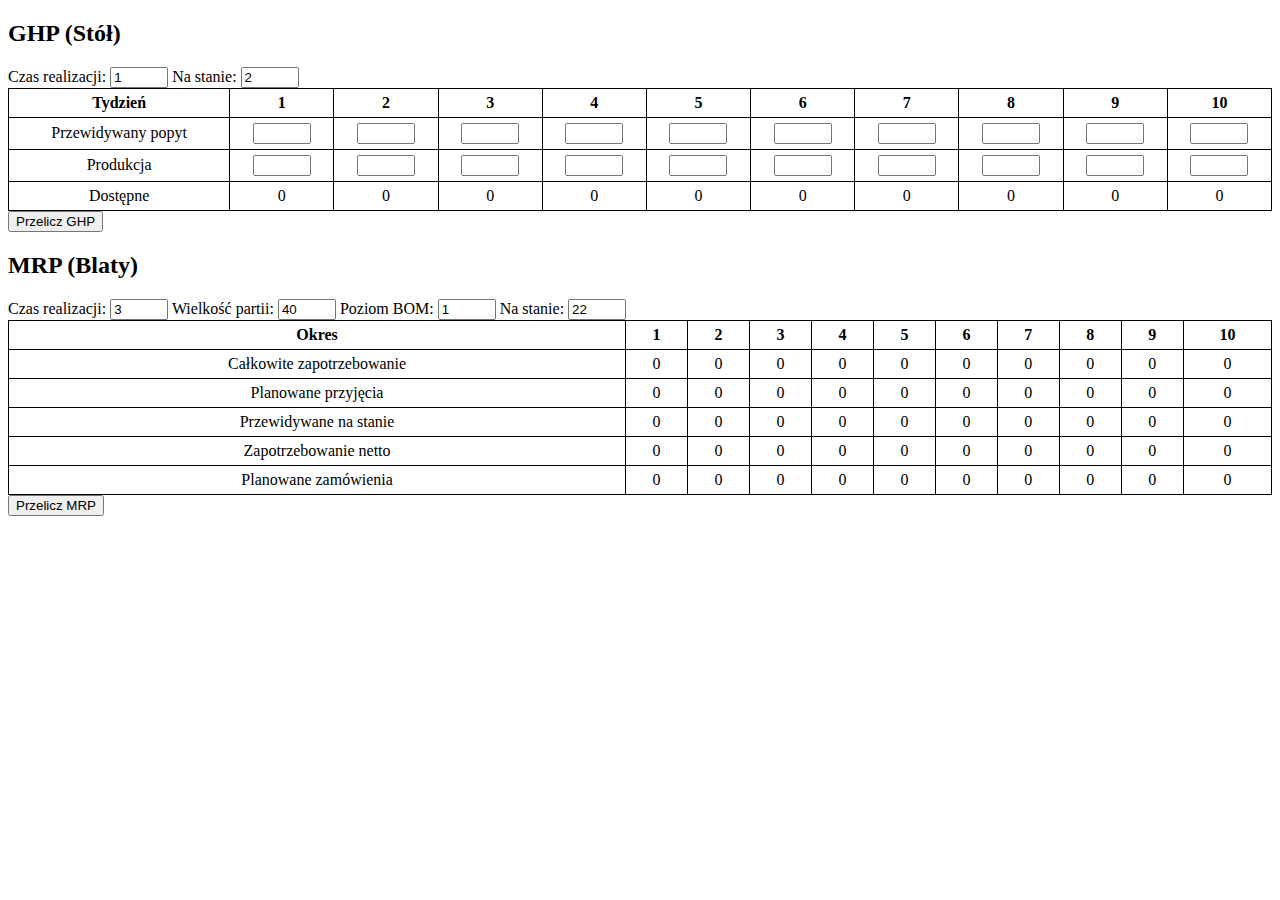
==== index.html @ 98bb6354 "m" ====
<!DOCTYPE html>
<html lang="pl">
<head>
    <meta charset="UTF-8">
    <meta name="viewport" content="width=device-width, initial-scale=1.0">
    <title>GHP & MRP</title>
    <style>
        table { border-collapse: collapse; width: 100%; }
        th, td { border: 1px solid black; padding: 5px; text-align: center; }
        input { width: 50px; }
    </style>
</head>
<body>
    <h2>GHP (Stół)</h2>
    <label>Czas realizacji: <input type="number" id="ghp_czas" value="1"></label>
    <label>Na stanie: <input type="number" id="ghp_stan" value="2"></label>
    <table id="ghp_table">
        <tr>
            <th>Tydzień</th>
            <script>for(let i = 1; i <= 10; i++) document.write(`<th>${i}</th>`);</script>
        </tr>
        <tr>
            <td>Przewidywany popyt</td>
            <script>for(let i = 1; i <= 10; i++) document.write('<td><input type="number" class="popyt"></td>');</script>
        </tr>
        <tr>
            <td>Produkcja</td>
            <script>for(let i = 1; i <= 10; i++) document.write('<td><input type="number" class="produkcja"></td>');</script>
        </tr>
        <tr>
            <td>Dostępne</td>
            <script>for(let i = 1; i <= 10; i++) document.write('<td class="dostepne">0</td>');</script>
        </tr>
    </table>
    <button onclick="obliczGHP()">Przelicz GHP</button>
    
    <h2>MRP (Blaty)</h2>
    <label>Czas realizacji: <input type="number" id="mrp_czas" value="3"></label>
    <label>Wielkość partii: <input type="number" id="mrp_partia" value="40"></label>
    <label>Poziom BOM: <input type="number" id="mrp_bom" value="1"></label>
    <label>Na stanie: <input type="number" id="mrp_stan" value="22"></label>
    <table id="mrp_table">
        <tr>
            <th>Okres</th>
            <script>for(let i = 1; i <= 10; i++) document.write(`<th>${i}</th>`);</script>
        </tr>
        <tr>
            <td>Całkowite zapotrzebowanie</td>
            <script>for(let i = 1; i <= 10; i++) document.write('<td class="cal_zapotrzebowanie">0</td>');</script>
        </tr>
        <tr>
            <td>Planowane przyjęcia</td>
            <script>for(let i = 1; i <= 10; i++) document.write('<td class="planowane_przyjecia">0</td>');</script>
        </tr>
        <tr>
            <td>Przewidywane na stanie</td>
            <script>for(let i = 1; i <= 10; i++) document.write('<td class="przewidywane_stan">0</td>');</script>
        </tr>
        <tr>
            <td>Zapotrzebowanie netto</td>
            <script>for(let i = 1; i <= 10; i++) document.write('<td class="zap_netto">0</td>');</script>
        </tr>
        <tr>
            <td>Planowane zamówienia</td>
            <script>for(let i = 1; i <= 10; i++) document.write('<td class="planowane_zam">0</td>');</script>
        </tr>
        
    </table>
    <button onclick="obliczMRP()">Przelicz MRP</button>
    
    <script>
        function obliczGHP() {
            let stan = parseInt(document.getElementById("ghp_stan").value);
            let popyt = document.querySelectorAll(".popyt");
            let produkcja = document.querySelectorAll(".produkcja");
            let dostepne = document.querySelectorAll(".dostepne");
            
            for (let i = 0; i < 10; i++) {
                let prod = parseInt(produkcja[i].value) || 0;
                let zap = parseInt(popyt[i].value) || 0;
                stan += prod - zap;
                dostepne[i].innerText = stan;
            }
        }
        
        function obliczMRP() {
            let czas_realizacji = parseInt(document.getElementById("mrp_czas").value);
            let wielkosc_partii = parseInt(document.getElementById("mrp_partia").value);
            let stan = parseInt(document.getElementById("mrp_stan").value);
            let zapotrzebowanie = document.querySelectorAll(".cal_zapotrzebowanie");
            let przewidywane_stan = document.querySelectorAll(".przewidywane_stan");
            let zap_netto = document.querySelectorAll(".zap_netto");
            let planowane_przyjecia = document.querySelectorAll(".planowane_przyjecia");
            let planowane_zam = document.querySelectorAll(".planowane_zam");
            
            let ghp_produkcja = document.querySelectorAll(".produkcja");
            for (let i = 1; i < 10; i++) {
                zapotrzebowanie[i].innerText = ghp_produkcja[i - 1].value || 0;
            }
            
            for (let i = 0; i < 10; i++) {
                let zap = parseInt(zapotrzebowanie[i].innerText) || 0;
                stan -= zap;
                if (stan < 0) {
                    let brakuje = Math.abs(stan);
                    let partia = Math.ceil(brakuje / wielkosc_partii) * wielkosc_partii;
                    zap_netto[i].innerText = brakuje;
                    planowane_przyjecia[i].innerText = partia;
                    let zamowienie_index = Math.max(0, i - czas_realizacji);
                    planowane_zam[zamowienie_index].innerText = partia;
                    stan = partia - brakuje;
                }
                przewidywane_stan[i].innerText = stan;
            }
        }
    </script>
</body>
</html>
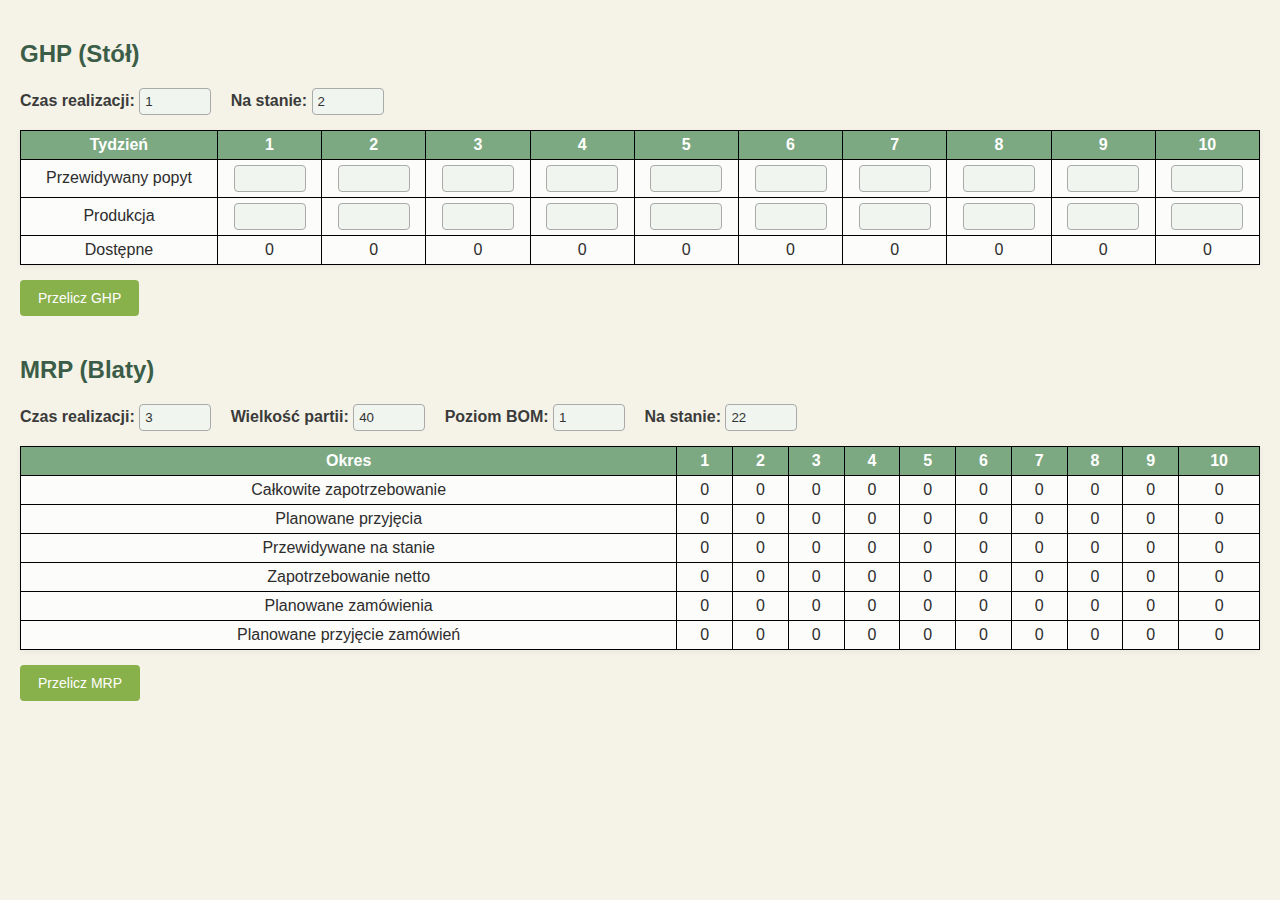
==== commit 770b66fa: "changes + css" ====
--- a/index.html
+++ b/index.html
@@ -3,6 +3,7 @@
 <head>
     <meta charset="UTF-8">
     <meta name="viewport" content="width=device-width, initial-scale=1.0">
+    <link rel="stylesheet" href="styles.css">
     <title>GHP & MRP</title>
     <style>
         table { border-collapse: collapse; width: 100%; }
@@ -64,6 +65,11 @@
             <td>Planowane zamówienia</td>
             <script>for(let i = 1; i <= 10; i++) document.write('<td class="planowane_zam">0</td>');</script>
         </tr>
+        <tr>
+            <td>Planowane przyjęcie zamówień</td>
+            <script>for(let i = 1; i <= 10; i++) document.write('<td class="planowane_przyjecie_zam">0</td>');</script>
+        </tr>
+        
         
     </table>
     <button onclick="obliczMRP()">Przelicz MRP</button>
@@ -84,35 +90,46 @@
         }
         
         function obliczMRP() {
-            let czas_realizacji = parseInt(document.getElementById("mrp_czas").value);
-            let wielkosc_partii = parseInt(document.getElementById("mrp_partia").value);
-            let stan = parseInt(document.getElementById("mrp_stan").value);
-            let zapotrzebowanie = document.querySelectorAll(".cal_zapotrzebowanie");
-            let przewidywane_stan = document.querySelectorAll(".przewidywane_stan");
-            let zap_netto = document.querySelectorAll(".zap_netto");
-            let planowane_przyjecia = document.querySelectorAll(".planowane_przyjecia");
-            let planowane_zam = document.querySelectorAll(".planowane_zam");
-            
-            let ghp_produkcja = document.querySelectorAll(".produkcja");
-            for (let i = 1; i < 10; i++) {
-                zapotrzebowanie[i].innerText = ghp_produkcja[i - 1].value || 0;
+        let czas_realizacji = parseInt(document.getElementById("mrp_czas").value);
+        let wielkosc_partii = parseInt(document.getElementById("mrp_partia").value);
+        let stan = parseInt(document.getElementById("mrp_stan").value);
+
+        let zapotrzebowanie = document.querySelectorAll(".cal_zapotrzebowanie");
+        let przewidywane_stan = document.querySelectorAll(".przewidywane_stan");
+        let zap_netto = document.querySelectorAll(".zap_netto");
+        let planowane_przyjecia = document.querySelectorAll(".planowane_przyjecia");
+        let planowane_zam = document.querySelectorAll(".planowane_zam");
+        let planowane_przyjecie_zam = document.querySelectorAll(".planowane_przyjecie_zam");
+
+        let ghp_produkcja = document.querySelectorAll(".produkcja");
+
+        for (let i = 0; i < 9; i++) {
+            zapotrzebowanie[i].innerText = ghp_produkcja[i + 1].value || 0;
+        }
+
+        for (let i = 0; i < 10; i++) {
+            planowane_przyjecia[i].innerText = 0;
+        }
+
+        for (let i = 0; i < 10; i++) {
+            let zap = parseInt(zapotrzebowanie[i].innerText) || 0;
+            stan -= zap;
+
+            if (stan < 0) {
+                let brakuje = Math.abs(stan);
+                let partia = Math.ceil(brakuje / wielkosc_partii) * wielkosc_partii;
+                zap_netto[i].innerText = brakuje;
+                planowane_przyjecie_zam[i].innerText = partia;
+
+                let zamowienie_index = Math.max(0, i - czas_realizacji);
+                planowane_zam[zamowienie_index].innerText = partia;
+
+                stan = partia - brakuje;
             }
-            
-            for (let i = 0; i < 10; i++) {
-                let zap = parseInt(zapotrzebowanie[i].innerText) || 0;
-                stan -= zap;
-                if (stan < 0) {
-                    let brakuje = Math.abs(stan);
-                    let partia = Math.ceil(brakuje / wielkosc_partii) * wielkosc_partii;
-                    zap_netto[i].innerText = brakuje;
-                    planowane_przyjecia[i].innerText = partia;
-                    let zamowienie_index = Math.max(0, i - czas_realizacji);
-                    planowane_zam[zamowienie_index].innerText = partia;
-                    stan = partia - brakuje;
-                }
-                przewidywane_stan[i].innerText = stan;
-            }
+            przewidywane_stan[i].innerText = stan;
         }
+    }
+
     </script>
 </body>
 </html>--- a/styles.css
+++ b/styles.css
@@ -0,0 +1,64 @@
+body {
+    font-family: 'Segoe UI', Tahoma, Geneva, Verdana, sans-serif;
+    margin: 20px;
+    background-color: #f5f3e7;
+    color: #2d2d2d;
+}
+
+h2 {
+    margin-top: 40px;
+    color: #3b5d47;
+}
+
+label {
+    margin-right: 15px;
+    font-weight: bold;
+    color: #3b3b3b;
+}
+
+table {
+    border-collapse: collapse;
+    width: 100%;
+    margin-top: 15px;
+    background-color: #ffffff;
+    box-shadow: 0 2px 6px rgba(0, 0, 0, 0.05);
+}
+
+th {
+    background-color: #7ca982; 
+    color: #ffffff;
+    padding: 8px;
+    font-weight: bold;
+}
+
+td {
+    border: 1px solid #c8c8c8;
+    padding: 6px;
+    text-align: center;
+    background-color: #fcfcfa;
+}
+
+input[type="number"] {
+    width: 60px;
+    padding: 5px;
+    border: 1px solid #aaa;
+    border-radius: 4px;
+    background-color: #f0f5ef;
+    color: #333;
+}
+
+button {
+    margin-top: 15px;
+    padding: 10px 18px;
+    font-size: 14px;
+    background-color: #88b04b; 
+    color: white;
+    border: none;
+    border-radius: 4px;
+    cursor: pointer;
+    transition: background-color 0.3s ease;
+}
+
+button:hover {
+    background-color: #6e9441;
+}
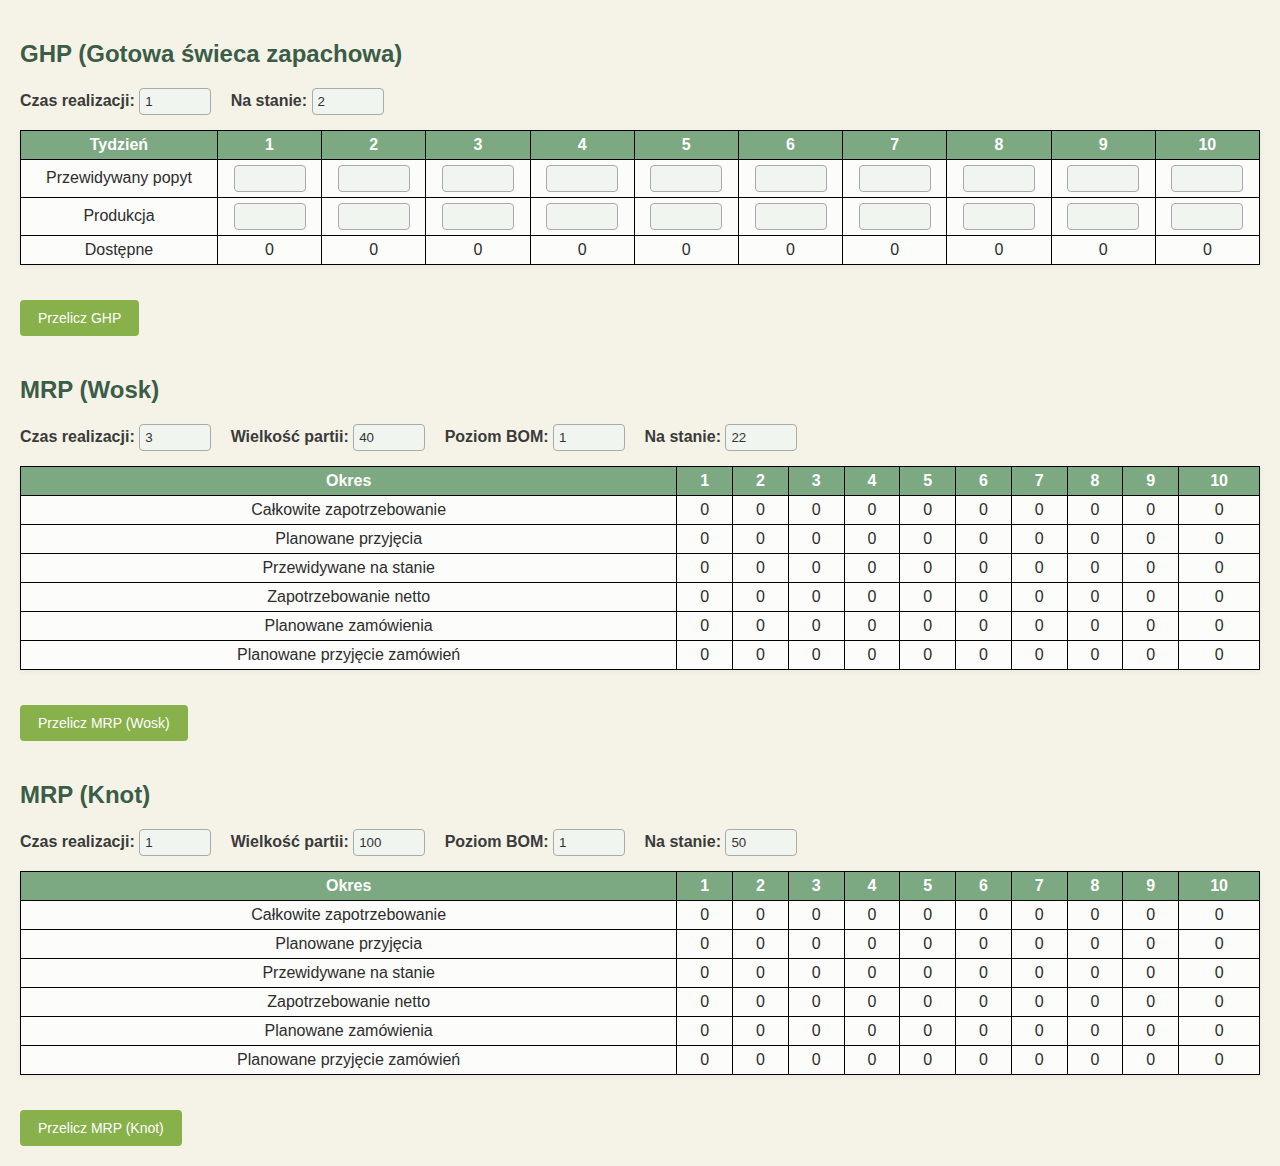
==== commit 78576421: "update index.html" ====
--- a/index.html
+++ b/index.html
@@ -6,13 +6,14 @@
     <link rel="stylesheet" href="styles.css">
     <title>GHP & MRP</title>
     <style>
-        table { border-collapse: collapse; width: 100%; }
+        table { border-collapse: collapse; width: 100%; margin-bottom: 20px; }
         th, td { border: 1px solid black; padding: 5px; text-align: center; }
         input { width: 50px; }
+        .mrp-section { margin-top: 30px; }
     </style>
 </head>
 <body>
-    <h2>GHP (Stół)</h2>
+    <h2>GHP (Gotowa świeca zapachowa)</h2>
     <label>Czas realizacji: <input type="number" id="ghp_czas" value="1"></label>
     <label>Na stanie: <input type="number" id="ghp_stan" value="2"></label>
     <table id="ghp_table">
@@ -35,44 +36,83 @@
     </table>
     <button onclick="obliczGHP()">Przelicz GHP</button>
     
-    <h2>MRP (Blaty)</h2>
-    <label>Czas realizacji: <input type="number" id="mrp_czas" value="3"></label>
-    <label>Wielkość partii: <input type="number" id="mrp_partia" value="40"></label>
-    <label>Poziom BOM: <input type="number" id="mrp_bom" value="1"></label>
-    <label>Na stanie: <input type="number" id="mrp_stan" value="22"></label>
-    <table id="mrp_table">
-        <tr>
-            <th>Okres</th>
-            <script>for(let i = 1; i <= 10; i++) document.write(`<th>${i}</th>`);</script>
-        </tr>
-        <tr>
-            <td>Całkowite zapotrzebowanie</td>
-            <script>for(let i = 1; i <= 10; i++) document.write('<td class="cal_zapotrzebowanie">0</td>');</script>
-        </tr>
-        <tr>
-            <td>Planowane przyjęcia</td>
-            <script>for(let i = 1; i <= 10; i++) document.write('<td class="planowane_przyjecia">0</td>');</script>
-        </tr>
-        <tr>
-            <td>Przewidywane na stanie</td>
-            <script>for(let i = 1; i <= 10; i++) document.write('<td class="przewidywane_stan">0</td>');</script>
-        </tr>
-        <tr>
-            <td>Zapotrzebowanie netto</td>
-            <script>for(let i = 1; i <= 10; i++) document.write('<td class="zap_netto">0</td>');</script>
-        </tr>
-        <tr>
-            <td>Planowane zamówienia</td>
-            <script>for(let i = 1; i <= 10; i++) document.write('<td class="planowane_zam">0</td>');</script>
-        </tr>
-        <tr>
-            <td>Planowane przyjęcie zamówień</td>
-            <script>for(let i = 1; i <= 10; i++) document.write('<td class="planowane_przyjecie_zam">0</td>');</script>
-        </tr>
-        
-        
-    </table>
-    <button onclick="obliczMRP()">Przelicz MRP</button>
+    <div class="mrp-section">
+        <h2>MRP (Wosk)</h2>
+        <label>Czas realizacji: <input type="number" id="mrp_wosk_czas" value="3"></label>
+        <label>Wielkość partii: <input type="number" id="mrp_wosk_partia" value="40"></label>
+        <label>Poziom BOM: <input type="number" id="mrp_wosk_bom" value="1"></label>
+        <label>Na stanie: <input type="number" id="mrp_wosk_stan" value="22"></label>
+        <table id="mrp_wosk_table">
+            <tr>
+                <th>Okres</th>
+                <script>for(let i = 1; i <= 10; i++) document.write(`<th>${i}</th>`);</script>
+            </tr>
+            <tr>
+                <td>Całkowite zapotrzebowanie</td>
+                <script>for(let i = 1; i <= 10; i++) document.write('<td class="cal_zapotrzebowanie">0</td>');</script>
+            </tr>
+            <tr>
+                <td>Planowane przyjęcia</td>
+                <script>for(let i = 1; i <= 10; i++) document.write('<td class="planowane_przyjecia">0</td>');</script>
+            </tr>
+            <tr>
+                <td>Przewidywane na stanie</td>
+                <script>for(let i = 1; i <= 10; i++) document.write('<td class="przewidywane_stan">0</td>');</script>
+            </tr>
+            <tr>
+                <td>Zapotrzebowanie netto</td>
+                <script>for(let i = 1; i <= 10; i++) document.write('<td class="zap_netto">0</td>');</script>
+            </tr>
+            <tr>
+                <td>Planowane zamówienia</td>
+                <script>for(let i = 1; i <= 10; i++) document.write('<td class="planowane_zam">0</td>');</script>
+            </tr>
+            <tr>
+                <td>Planowane przyjęcie zamówień</td>
+                <script>for(let i = 1; i <= 10; i++) document.write('<td class="planowane_przyjecie_zam">0</td>');</script>
+            </tr>
+        </table>
+        <button onclick="obliczMRP('wosk')">Przelicz MRP (Wosk)</button>
+    </div>
+
+    <div class="mrp-section">
+        <h2>MRP (Knot)</h2>
+        <label>Czas realizacji: <input type="number" id="mrp_knot_czas" value="1"></label>
+        <label>Wielkość partii: <input type="number" id="mrp_knot_partia" value="100"></label>
+        <label>Poziom BOM: <input type="number" id="mrp_knot_bom" value="1"></label>
+        <label>Na stanie: <input type="number" id="mrp_knot_stan" value="50"></label>
+        <table id="mrp_knot_table">
+            <tr>
+                <th>Okres</th>
+                <script>for(let i = 1; i <= 10; i++) document.write(`<th>${i}</th>`);</script>
+            </tr>
+            <tr>
+                <td>Całkowite zapotrzebowanie</td>
+                <script>for(let i = 1; i <= 10; i++) document.write('<td class="cal_zapotrzebowanie">0</td>');</script>
+            </tr>
+            <tr>
+                <td>Planowane przyjęcia</td>
+                <script>for(let i = 1; i <= 10; i++) document.write('<td class="planowane_przyjecia">0</td>');</script>
+            </tr>
+            <tr>
+                <td>Przewidywane na stanie</td>
+                <script>for(let i = 1; i <= 10; i++) document.write('<td class="przewidywane_stan">0</td>');</script>
+            </tr>
+            <tr>
+                <td>Zapotrzebowanie netto</td>
+                <script>for(let i = 1; i <= 10; i++) document.write('<td class="zap_netto">0</td>');</script>
+            </tr>
+            <tr>
+                <td>Planowane zamówienia</td>
+                <script>for(let i = 1; i <= 10; i++) document.write('<td class="planowane_zam">0</td>');</script>
+            </tr>
+            <tr>
+                <td>Planowane przyjęcie zamówień</td>
+                <script>for(let i = 1; i <= 10; i++) document.write('<td class="planowane_przyjecie_zam">0</td>');</script>
+            </tr>
+        </table>
+        <button onclick="obliczMRP('knot')">Przelicz MRP (Knot)</button>
+    </div>
     
     <script>
         function obliczGHP() {
@@ -89,47 +129,46 @@
             }
         }
         
-        function obliczMRP() {
-        let czas_realizacji = parseInt(document.getElementById("mrp_czas").value);
-        let wielkosc_partii = parseInt(document.getElementById("mrp_partia").value);
-        let stan = parseInt(document.getElementById("mrp_stan").value);
+        function obliczMRP(material) {
+            let czas_realizacji = parseInt(document.getElementById(`mrp_${material}_czas`).value);
+            let wielkosc_partii = parseInt(document.getElementById(`mrp_${material}_partia`).value);
+            let stan = parseInt(document.getElementById(`mrp_${material}_stan`).value);
 
-        let zapotrzebowanie = document.querySelectorAll(".cal_zapotrzebowanie");
-        let przewidywane_stan = document.querySelectorAll(".przewidywane_stan");
-        let zap_netto = document.querySelectorAll(".zap_netto");
-        let planowane_przyjecia = document.querySelectorAll(".planowane_przyjecia");
-        let planowane_zam = document.querySelectorAll(".planowane_zam");
-        let planowane_przyjecie_zam = document.querySelectorAll(".planowane_przyjecie_zam");
+            let zapotrzebowanie = document.querySelectorAll(`#mrp_${material}_table .cal_zapotrzebowanie`);
+            let przewidywane_stan = document.querySelectorAll(`#mrp_${material}_table .przewidywane_stan`);
+            let zap_netto = document.querySelectorAll(`#mrp_${material}_table .zap_netto`);
+            let planowane_przyjecia = document.querySelectorAll(`#mrp_${material}_table .planowane_przyjecia`);
+            let planowane_zam = document.querySelectorAll(`#mrp_${material}_table .planowane_zam`);
+            let planowane_przyjecie_zam = document.querySelectorAll(`#mrp_${material}_table .planowane_przyjecie_zam`);
 
-        let ghp_produkcja = document.querySelectorAll(".produkcja");
+            let ghp_produkcja = document.querySelectorAll(".produkcja");
 
-        for (let i = 0; i < 9; i++) {
-            zapotrzebowanie[i].innerText = ghp_produkcja[i + 1].value || 0;
+            for (let i = 0; i < 9; i++) {
+                zapotrzebowanie[i].innerText = ghp_produkcja[i + 1].value || 0;
+            }
+
+            for (let i = 0; i < 10; i++) {
+                planowane_przyjecia[i].innerText = 0;
+            }
+
+            for (let i = 0; i < 10; i++) {
+                let zap = parseInt(zapotrzebowanie[i].innerText) || 0;
+                stan -= zap;
+
+                if (stan < 0) {
+                    let brakuje = Math.abs(stan);
+                    let partia = Math.ceil(brakuje / wielkosc_partii) * wielkosc_partii;
+                    zap_netto[i].innerText = brakuje;
+                    planowane_przyjecie_zam[i].innerText = partia;
+
+                    let zamowienie_index = Math.max(0, i - czas_realizacji);
+                    planowane_zam[zamowienie_index].innerText = partia;
+
+                    stan = partia - brakuje;
+                }
+                przewidywane_stan[i].innerText = stan;
+            }
         }
-
-        for (let i = 0; i < 10; i++) {
-            planowane_przyjecia[i].innerText = 0;
-        }
-
-        for (let i = 0; i < 10; i++) {
-            let zap = parseInt(zapotrzebowanie[i].innerText) || 0;
-            stan -= zap;
-
-            if (stan < 0) {
-                let brakuje = Math.abs(stan);
-                let partia = Math.ceil(brakuje / wielkosc_partii) * wielkosc_partii;
-                zap_netto[i].innerText = brakuje;
-                planowane_przyjecie_zam[i].innerText = partia;
-
-                let zamowienie_index = Math.max(0, i - czas_realizacji);
-                planowane_zam[zamowienie_index].innerText = partia;
-
-                stan = partia - brakuje;
-            }
-            przewidywane_stan[i].innerText = stan;
-        }
-    }
-
     </script>
 </body>
 </html>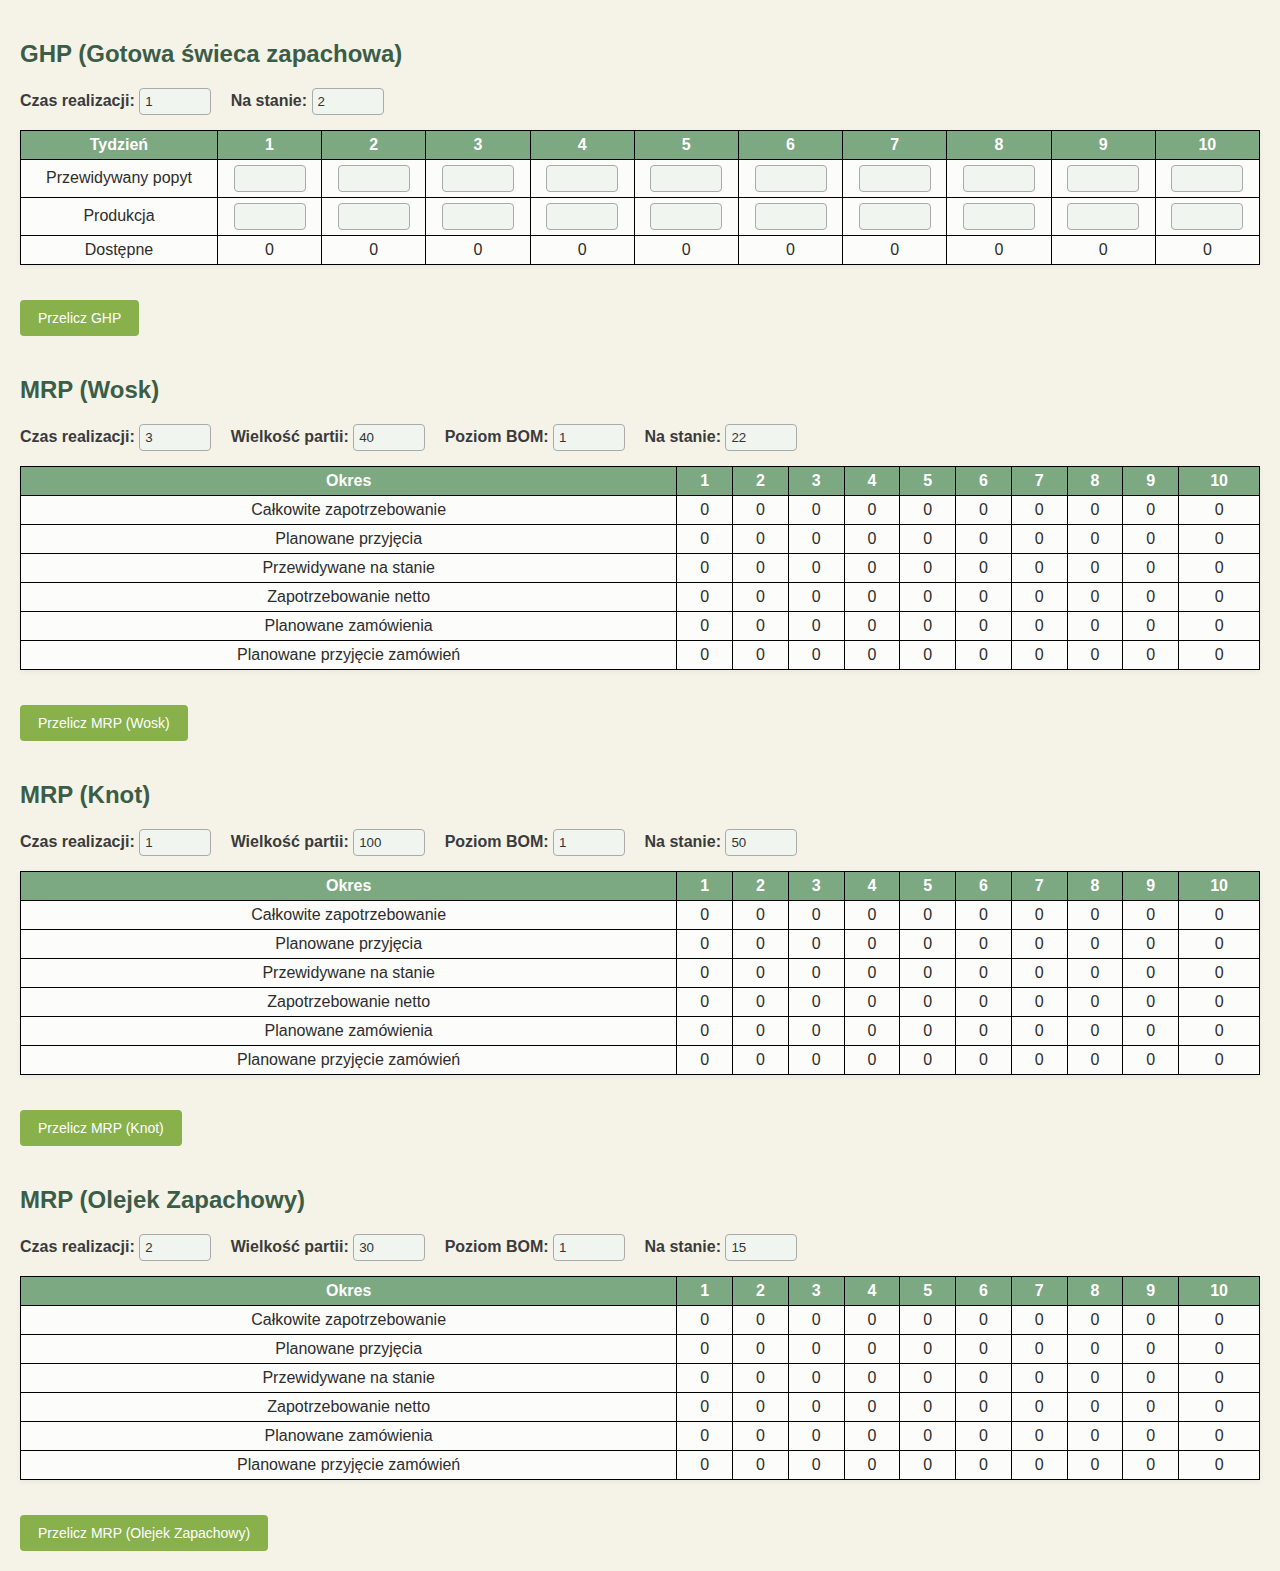
==== commit d4280c37: "Olejek zapachowy" ====
--- a/index.html
+++ b/index.html
@@ -113,7 +113,46 @@
         </table>
         <button onclick="obliczMRP('knot')">Przelicz MRP (Knot)</button>
     </div>
-    
+
+    <div class="mrp-section">
+        <h2>MRP (Olejek Zapachowy)</h2>
+        <label>Czas realizacji: <input type="number" id="mrp_olejek_zapachowy_czas" value="2"></label>
+        <label>Wielkość partii: <input type="number" id="mrp_olejek_zapachowy_partia" value="30"></label>
+        <label>Poziom BOM: <input type="number" id="mrp_olejek_zapachowy_bom" value="1"></label>
+        <label>Na stanie: <input type="number" id="mrp_olejek_zapachowy_stan" value="15"></label>
+        <table id="mrp_olejek_zapachowy_table">
+            <tr>
+                <th>Okres</th>
+                <script>for(let i = 1; i <= 10; i++) document.write(`<th>${i}</th>`);</script>
+            </tr>
+            <tr>
+                <td>Całkowite zapotrzebowanie</td>
+                <script>for(let i = 1; i <= 10; i++) document.write('<td class="cal_zapotrzebowanie">0</td>');</script>
+            </tr>
+            <tr>
+                <td>Planowane przyjęcia</td>
+                <script>for(let i = 1; i <= 10; i++) document.write('<td class="planowane_przyjecia">0</td>');</script>
+            </tr>
+            <tr>
+                <td>Przewidywane na stanie</td>
+                <script>for(let i = 1; i <= 10; i++) document.write('<td class="przewidywane_stan">0</td>');</script>
+            </tr>
+            <tr>
+                <td>Zapotrzebowanie netto</td>
+                <script>for(let i = 1; i <= 10; i++) document.write('<td class="zap_netto">0</td>');</script>
+            </tr>
+            <tr>
+                <td>Planowane zamówienia</td>
+                <script>for(let i = 1; i <= 10; i++) document.write('<td class="planowane_zam">0</td>');</script>
+            </tr>
+            <tr>
+                <td>Planowane przyjęcie zamówień</td>
+                <script>for(let i = 1; i <= 10; i++) document.write('<td class="planowane_przyjecie_zam">0</td>');</script>
+            </tr>
+        </table>
+        <button onclick="obliczMRP('olejek_zapachowy')">Przelicz MRP (Olejek Zapachowy)</button>
+    </div>
+
     <script>
         function obliczGHP() {
             let stan = parseInt(document.getElementById("ghp_stan").value);
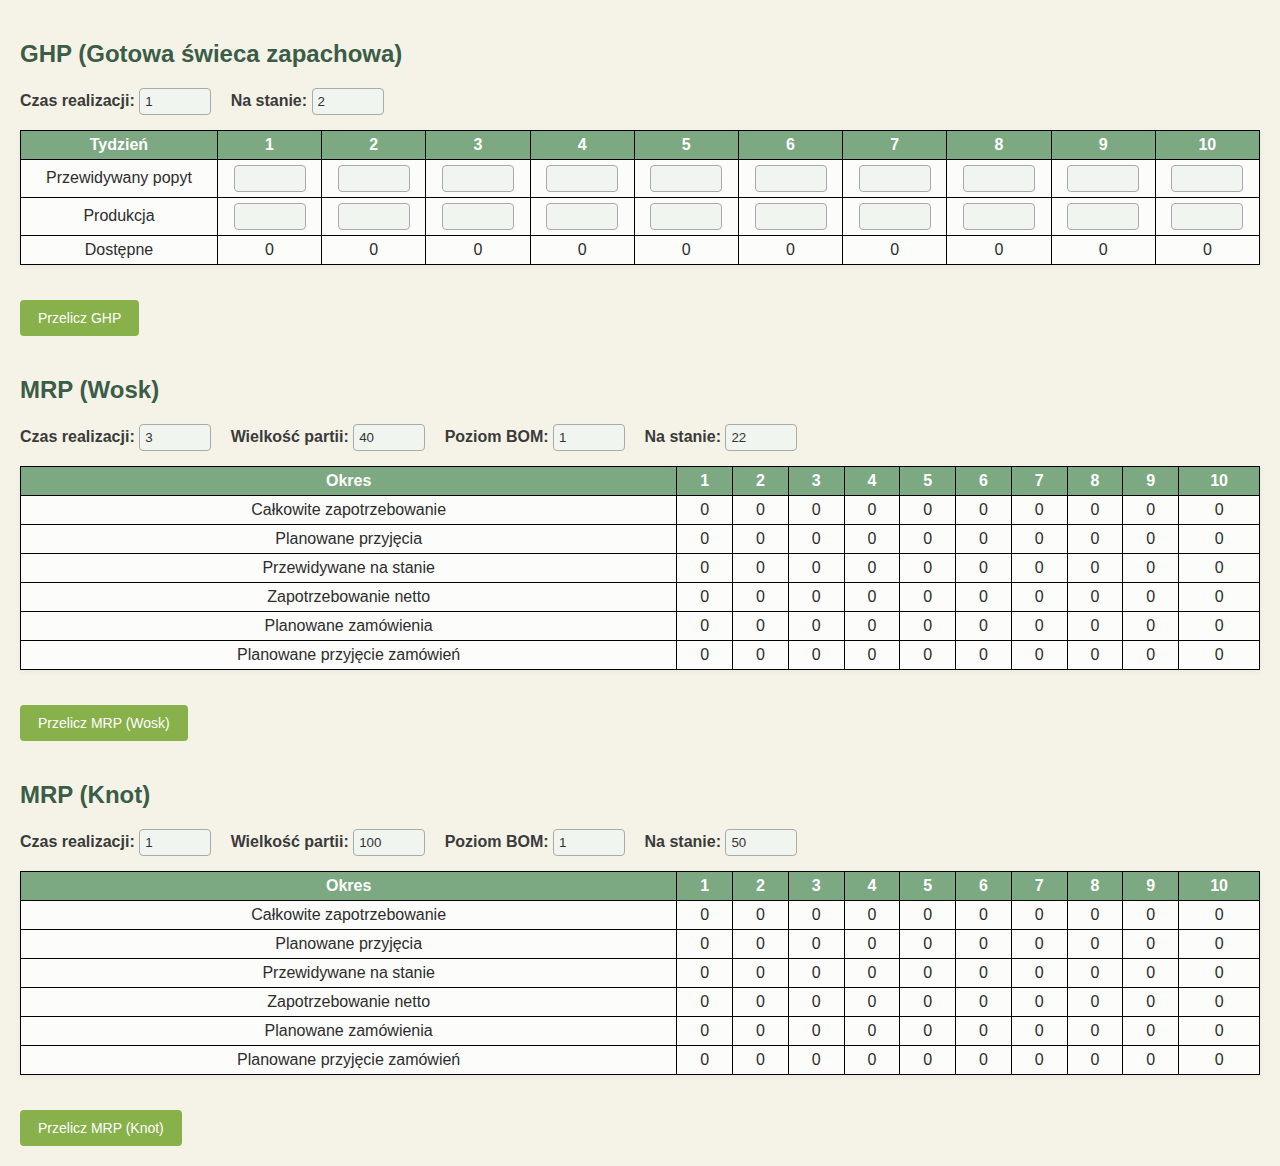
==== commit 2d010c95: "back to old version" ====
--- a/index.html
+++ b/index.html
@@ -113,46 +113,7 @@
         </table>
         <button onclick="obliczMRP('knot')">Przelicz MRP (Knot)</button>
     </div>
-
-    <div class="mrp-section">
-        <h2>MRP (Olejek Zapachowy)</h2>
-        <label>Czas realizacji: <input type="number" id="mrp_olejek_zapachowy_czas" value="2"></label>
-        <label>Wielkość partii: <input type="number" id="mrp_olejek_zapachowy_partia" value="30"></label>
-        <label>Poziom BOM: <input type="number" id="mrp_olejek_zapachowy_bom" value="1"></label>
-        <label>Na stanie: <input type="number" id="mrp_olejek_zapachowy_stan" value="15"></label>
-        <table id="mrp_olejek_zapachowy_table">
-            <tr>
-                <th>Okres</th>
-                <script>for(let i = 1; i <= 10; i++) document.write(`<th>${i}</th>`);</script>
-            </tr>
-            <tr>
-                <td>Całkowite zapotrzebowanie</td>
-                <script>for(let i = 1; i <= 10; i++) document.write('<td class="cal_zapotrzebowanie">0</td>');</script>
-            </tr>
-            <tr>
-                <td>Planowane przyjęcia</td>
-                <script>for(let i = 1; i <= 10; i++) document.write('<td class="planowane_przyjecia">0</td>');</script>
-            </tr>
-            <tr>
-                <td>Przewidywane na stanie</td>
-                <script>for(let i = 1; i <= 10; i++) document.write('<td class="przewidywane_stan">0</td>');</script>
-            </tr>
-            <tr>
-                <td>Zapotrzebowanie netto</td>
-                <script>for(let i = 1; i <= 10; i++) document.write('<td class="zap_netto">0</td>');</script>
-            </tr>
-            <tr>
-                <td>Planowane zamówienia</td>
-                <script>for(let i = 1; i <= 10; i++) document.write('<td class="planowane_zam">0</td>');</script>
-            </tr>
-            <tr>
-                <td>Planowane przyjęcie zamówień</td>
-                <script>for(let i = 1; i <= 10; i++) document.write('<td class="planowane_przyjecie_zam">0</td>');</script>
-            </tr>
-        </table>
-        <button onclick="obliczMRP('olejek_zapachowy')">Przelicz MRP (Olejek Zapachowy)</button>
-    </div>
-
+    
     <script>
         function obliczGHP() {
             let stan = parseInt(document.getElementById("ghp_stan").value);
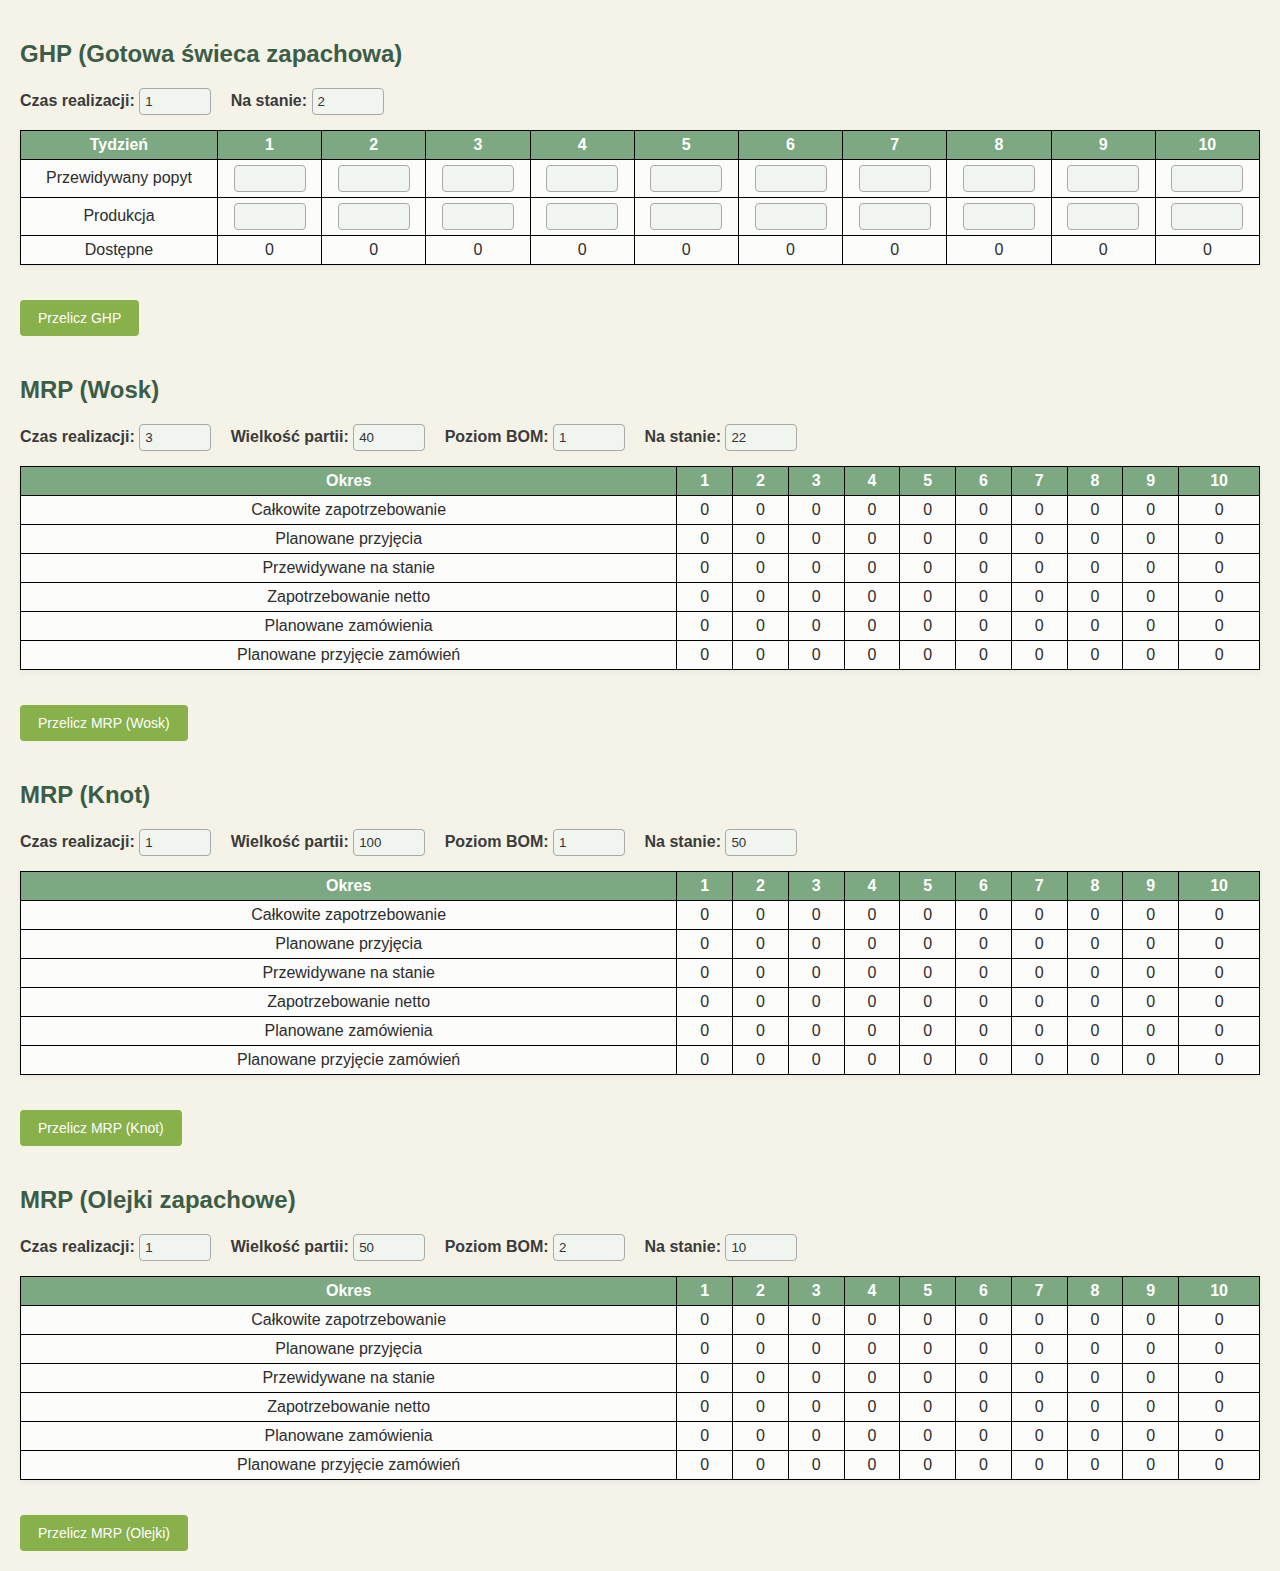
==== commit 2b18f6e5: "fourth table" ====
--- a/index.html
+++ b/index.html
@@ -3,8 +3,8 @@
 <head>
     <meta charset="UTF-8">
     <meta name="viewport" content="width=device-width, initial-scale=1.0">
+    <title>GHP & MRP</title>
     <link rel="stylesheet" href="styles.css">
-    <title>GHP & MRP</title>
     <style>
         table { border-collapse: collapse; width: 100%; margin-bottom: 20px; }
         th, td { border: 1px solid black; padding: 5px; text-align: center; }
@@ -17,25 +17,13 @@
     <label>Czas realizacji: <input type="number" id="ghp_czas" value="1"></label>
     <label>Na stanie: <input type="number" id="ghp_stan" value="2"></label>
     <table id="ghp_table">
-        <tr>
-            <th>Tydzień</th>
-            <script>for(let i = 1; i <= 10; i++) document.write(`<th>${i}</th>`);</script>
-        </tr>
-        <tr>
-            <td>Przewidywany popyt</td>
-            <script>for(let i = 1; i <= 10; i++) document.write('<td><input type="number" class="popyt"></td>');</script>
-        </tr>
-        <tr>
-            <td>Produkcja</td>
-            <script>for(let i = 1; i <= 10; i++) document.write('<td><input type="number" class="produkcja"></td>');</script>
-        </tr>
-        <tr>
-            <td>Dostępne</td>
-            <script>for(let i = 1; i <= 10; i++) document.write('<td class="dostepne">0</td>');</script>
-        </tr>
+        <tr><th>Tydzień</th><script>for(let i=1;i<=10;i++)document.write(`<th>${i}</th>`);</script></tr>
+        <tr><td>Przewidywany popyt</td><script>for(let i=1;i<=10;i++)document.write('<td><input type="number" class="popyt"></td>');</script></tr>
+        <tr><td>Produkcja</td><script>for(let i=1;i<=10;i++)document.write('<td><input type="number" class="produkcja"></td>');</script></tr>
+        <tr><td>Dostępne</td><script>for(let i=1;i<=10;i++)document.write('<td class="dostepne">0</td>');</script></tr>
     </table>
     <button onclick="obliczGHP()">Przelicz GHP</button>
-    
+
     <div class="mrp-section">
         <h2>MRP (Wosk)</h2>
         <label>Czas realizacji: <input type="number" id="mrp_wosk_czas" value="3"></label>
@@ -43,34 +31,13 @@
         <label>Poziom BOM: <input type="number" id="mrp_wosk_bom" value="1"></label>
         <label>Na stanie: <input type="number" id="mrp_wosk_stan" value="22"></label>
         <table id="mrp_wosk_table">
-            <tr>
-                <th>Okres</th>
-                <script>for(let i = 1; i <= 10; i++) document.write(`<th>${i}</th>`);</script>
-            </tr>
-            <tr>
-                <td>Całkowite zapotrzebowanie</td>
-                <script>for(let i = 1; i <= 10; i++) document.write('<td class="cal_zapotrzebowanie">0</td>');</script>
-            </tr>
-            <tr>
-                <td>Planowane przyjęcia</td>
-                <script>for(let i = 1; i <= 10; i++) document.write('<td class="planowane_przyjecia">0</td>');</script>
-            </tr>
-            <tr>
-                <td>Przewidywane na stanie</td>
-                <script>for(let i = 1; i <= 10; i++) document.write('<td class="przewidywane_stan">0</td>');</script>
-            </tr>
-            <tr>
-                <td>Zapotrzebowanie netto</td>
-                <script>for(let i = 1; i <= 10; i++) document.write('<td class="zap_netto">0</td>');</script>
-            </tr>
-            <tr>
-                <td>Planowane zamówienia</td>
-                <script>for(let i = 1; i <= 10; i++) document.write('<td class="planowane_zam">0</td>');</script>
-            </tr>
-            <tr>
-                <td>Planowane przyjęcie zamówień</td>
-                <script>for(let i = 1; i <= 10; i++) document.write('<td class="planowane_przyjecie_zam">0</td>');</script>
-            </tr>
+            <tr><th>Okres</th><script>for(let i=1;i<=10;i++)document.write(`<th>${i}</th>`);</script></tr>
+            <tr><td>Całkowite zapotrzebowanie</td><script>for(let i=1;i<=10;i++)document.write('<td class="cal_zapotrzebowanie">0</td>');</script></tr>
+            <tr><td>Planowane przyjęcia</td><script>for(let i=1;i<=10;i++)document.write('<td class="planowane_przyjecia">0</td>');</script></tr>
+            <tr><td>Przewidywane na stanie</td><script>for(let i=1;i<=10;i++)document.write('<td class="przewidywane_stan">0</td>');</script></tr>
+            <tr><td>Zapotrzebowanie netto</td><script>for(let i=1;i<=10;i++)document.write('<td class="zap_netto">0</td>');</script></tr>
+            <tr><td>Planowane zamówienia</td><script>for(let i=1;i<=10;i++)document.write('<td class="planowane_zam">0</td>');</script></tr>
+            <tr><td>Planowane przyjęcie zamówień</td><script>for(let i=1;i<=10;i++)document.write('<td class="planowane_przyjecie_zam">0</td>');</script></tr>
         </table>
         <button onclick="obliczMRP('wosk')">Przelicz MRP (Wosk)</button>
     </div>
@@ -82,45 +49,41 @@
         <label>Poziom BOM: <input type="number" id="mrp_knot_bom" value="1"></label>
         <label>Na stanie: <input type="number" id="mrp_knot_stan" value="50"></label>
         <table id="mrp_knot_table">
-            <tr>
-                <th>Okres</th>
-                <script>for(let i = 1; i <= 10; i++) document.write(`<th>${i}</th>`);</script>
-            </tr>
-            <tr>
-                <td>Całkowite zapotrzebowanie</td>
-                <script>for(let i = 1; i <= 10; i++) document.write('<td class="cal_zapotrzebowanie">0</td>');</script>
-            </tr>
-            <tr>
-                <td>Planowane przyjęcia</td>
-                <script>for(let i = 1; i <= 10; i++) document.write('<td class="planowane_przyjecia">0</td>');</script>
-            </tr>
-            <tr>
-                <td>Przewidywane na stanie</td>
-                <script>for(let i = 1; i <= 10; i++) document.write('<td class="przewidywane_stan">0</td>');</script>
-            </tr>
-            <tr>
-                <td>Zapotrzebowanie netto</td>
-                <script>for(let i = 1; i <= 10; i++) document.write('<td class="zap_netto">0</td>');</script>
-            </tr>
-            <tr>
-                <td>Planowane zamówienia</td>
-                <script>for(let i = 1; i <= 10; i++) document.write('<td class="planowane_zam">0</td>');</script>
-            </tr>
-            <tr>
-                <td>Planowane przyjęcie zamówień</td>
-                <script>for(let i = 1; i <= 10; i++) document.write('<td class="planowane_przyjecie_zam">0</td>');</script>
-            </tr>
+            <tr><th>Okres</th><script>for(let i=1;i<=10;i++)document.write(`<th>${i}</th>`);</script></tr>
+            <tr><td>Całkowite zapotrzebowanie</td><script>for(let i=1;i<=10;i++)document.write('<td class="cal_zapotrzebowanie">0</td>');</script></tr>
+            <tr><td>Planowane przyjęcia</td><script>for(let i=1;i<=10;i++)document.write('<td class="planowane_przyjecia">0</td>');</script></tr>
+            <tr><td>Przewidywane na stanie</td><script>for(let i=1;i<=10;i++)document.write('<td class="przewidywane_stan">0</td>');</script></tr>
+            <tr><td>Zapotrzebowanie netto</td><script>for(let i=1;i<=10;i++)document.write('<td class="zap_netto">0</td>');</script></tr>
+            <tr><td>Planowane zamówienia</td><script>for(let i=1;i<=10;i++)document.write('<td class="planowane_zam">0</td>');</script></tr>
+            <tr><td>Planowane przyjęcie zamówień</td><script>for(let i=1;i<=10;i++)document.write('<td class="planowane_przyjecie_zam">0</td>');</script></tr>
         </table>
         <button onclick="obliczMRP('knot')">Przelicz MRP (Knot)</button>
     </div>
-    
+
+    <div class="mrp-section">
+        <h2>MRP (Olejki zapachowe)</h2>
+        <label>Czas realizacji: <input type="number" id="mrp_olejki_czas" value="1"></label>
+        <label>Wielkość partii: <input type="number" id="mrp_olejki_partia" value="50"></label>
+        <label>Poziom BOM: <input type="number" id="mrp_olejki_bom" value="2"></label>
+        <label>Na stanie: <input type="number" id="mrp_olejki_stan" value="10"></label>
+        <table id="mrp_olejki_table">
+            <tr><th>Okres</th><script>for(let i=1;i<=10;i++)document.write(`<th>${i}</th>`);</script></tr>
+            <tr><td>Całkowite zapotrzebowanie</td><script>for(let i=1;i<=10;i++)document.write('<td class="cal_zapotrzebowanie">0</td>');</script></tr>
+            <tr><td>Planowane przyjęcia</td><script>for(let i=1;i<=10;i++)document.write('<td class="planowane_przyjecia">0</td>');</script></tr>
+            <tr><td>Przewidywane na stanie</td><script>for(let i=1;i<=10;i++)document.write('<td class="przewidywane_stan">0</td>');</script></tr>
+            <tr><td>Zapotrzebowanie netto</td><script>for(let i=1;i<=10;i++)document.write('<td class="zap_netto">0</td>');</script></tr>
+            <tr><td>Planowane zamówienia</td><script>for(let i=1;i<=10;i++)document.write('<td class="planowane_zam">0</td>');</script></tr>
+            <tr><td>Planowane przyjęcie zamówień</td><script>for(let i=1;i<=10;i++)document.write('<td class="planowane_przyjecie_zam">0</td>');</script></tr>
+        </table>
+        <button onclick="obliczMRP_Olejki()">Przelicz MRP (Olejki)</button>
+    </div>
+
     <script>
         function obliczGHP() {
             let stan = parseInt(document.getElementById("ghp_stan").value);
             let popyt = document.querySelectorAll(".popyt");
             let produkcja = document.querySelectorAll(".produkcja");
             let dostepne = document.querySelectorAll(".dostepne");
-            
             for (let i = 0; i < 10; i++) {
                 let prod = parseInt(produkcja[i].value) || 0;
                 let zap = parseInt(popyt[i].value) || 0;
@@ -128,7 +91,7 @@
                 dostepne[i].innerText = stan;
             }
         }
-        
+
         function obliczMRP(material) {
             let czas_realizacji = parseInt(document.getElementById(`mrp_${material}_czas`).value);
             let wielkosc_partii = parseInt(document.getElementById(`mrp_${material}_partia`).value);
@@ -154,21 +117,62 @@
             for (let i = 0; i < 10; i++) {
                 let zap = parseInt(zapotrzebowanie[i].innerText) || 0;
                 stan -= zap;
-
                 if (stan < 0) {
                     let brakuje = Math.abs(stan);
                     let partia = Math.ceil(brakuje / wielkosc_partii) * wielkosc_partii;
                     zap_netto[i].innerText = brakuje;
                     planowane_przyjecie_zam[i].innerText = partia;
-
                     let zamowienie_index = Math.max(0, i - czas_realizacji);
                     planowane_zam[zamowienie_index].innerText = partia;
+                    stan = partia - brakuje;
+                }
+                przewidywane_stan[i].innerText = stan;
+            }
+        }
 
+        function obliczMRP_Olejki() {
+            let czas_realizacji = parseInt(document.getElementById("mrp_olejki_czas").value);
+            let wielkosc_partii = parseInt(document.getElementById("mrp_olejki_partia").value);
+            let stan = parseInt(document.getElementById("mrp_olejki_stan").value);
+
+            let zapotrzebowanie = document.querySelectorAll("#mrp_olejki_table .cal_zapotrzebowanie");
+            let przewidywane_stan = document.querySelectorAll("#mrp_olejki_table .przewidywane_stan");
+            let zap_netto = document.querySelectorAll("#mrp_olejki_table .zap_netto");
+            let planowane_przyjecia = document.querySelectorAll("#mrp_olejki_table .planowane_przyjecia");
+            let planowane_zam = document.querySelectorAll("#mrp_olejki_table .planowane_zam");
+            let planowane_przyjecie_zam = document.querySelectorAll("#mrp_olejki_table .planowane_przyjecie_zam");
+
+            let wosk_zamowienia = document.querySelectorAll("#mrp_wosk_table .planowane_zam");
+
+            for (let i = 0; i < 10; i++) {
+                zapotrzebowanie[i].innerText = wosk_zamowienia[i].innerText;
+                planowane_przyjecia[i].innerText = 0;
+            }
+
+            for (let i = 0; i < 10; i++) {
+                let zap = parseInt(zapotrzebowanie[i].innerText) || 0;
+                let aktualny_stan = stan - zap;
+
+                if (i + 1 - czas_realizacji <= 0) {
+                    przewidywane_stan[i].innerText = aktualny_stan;
+                    stan = aktualny_stan;
+                    continue;
+                }
+
+                if (aktualny_stan < 0) {
+                    let brakuje = Math.abs(aktualny_stan);
+                    let partia = Math.ceil(brakuje / wielkosc_partii) * wielkosc_partii;
+                    zap_netto[i].innerText = brakuje;
+                    planowane_przyjecie_zam[i].innerText = partia;
+                    let index_zam = i - czas_realizacji;
+                    planowane_zam[index_zam].innerText = partia;
                     stan = partia - brakuje;
+                } else {
+                    stan = aktualny_stan;
                 }
                 przewidywane_stan[i].innerText = stan;
             }
         }
     </script>
 </body>
-</html>+</html>
